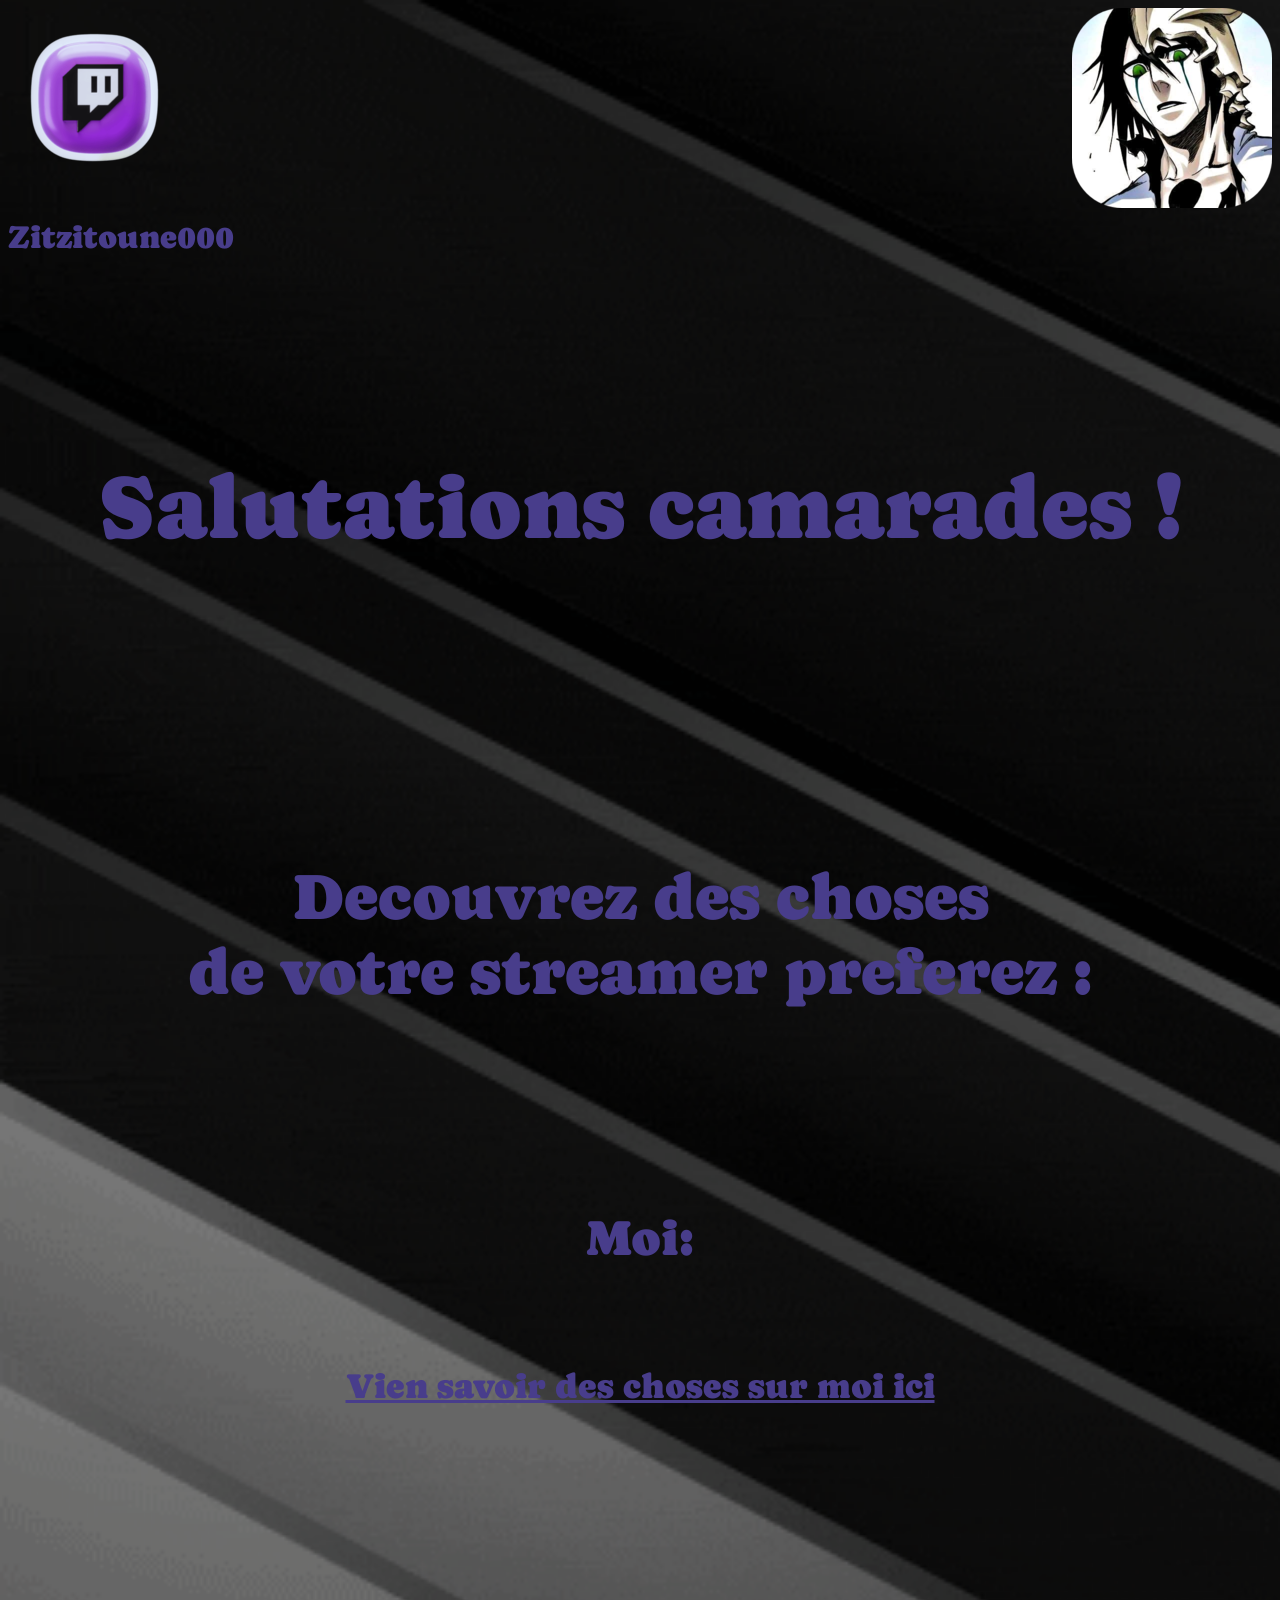
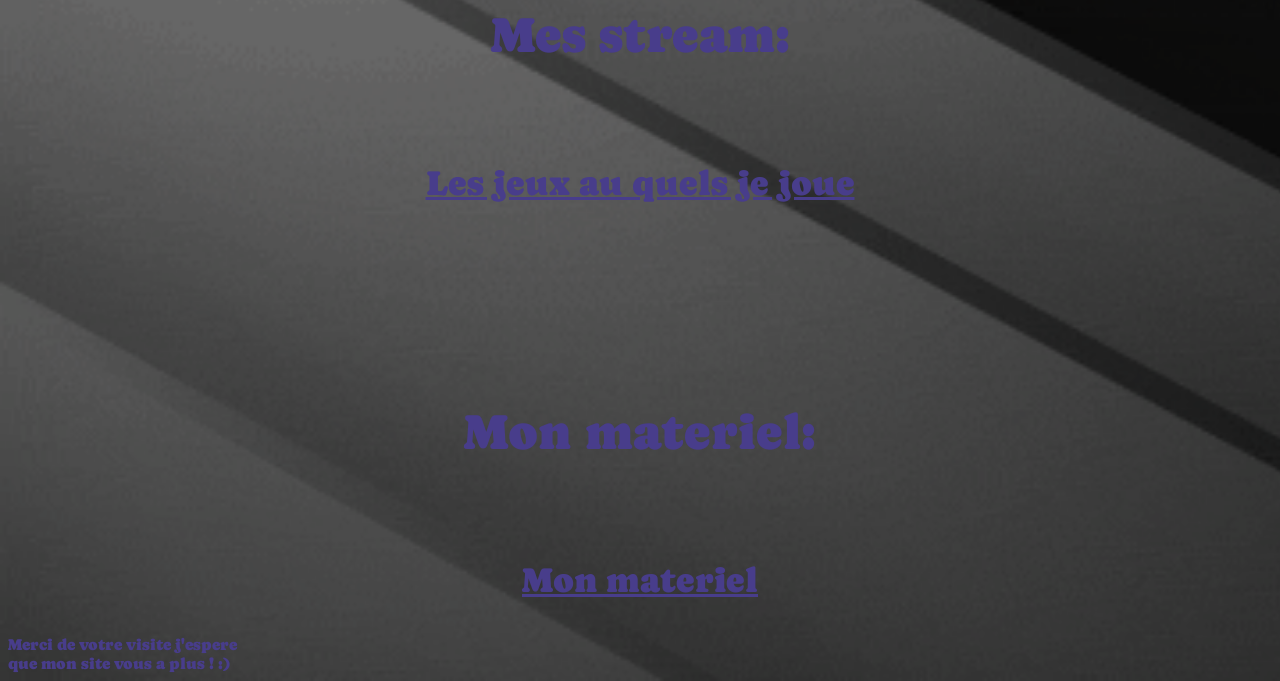
==== index.html @ d004d44b "Add files via upload" ====
<!DOCTYPE html>
<html>
    <head>
        <meta charset="UTF-8">
        <title>Presentation chaine Twitch Zitztoune000</title>
        <link rel="preconnect" href="https://fonts.googleapis.com">
        <link rel="preconnect" href="https://fonts.gstatic.com" crossorigin>
        <link href="https://fonts.googleapis.com/css2?family=Caprasimo&display=swap" rel="stylesheet">
        <link rel="stylesheet" href="style.css">
    </head>
    <body class="fond">
        <header>
          <div class="au-dessus">
            <img src="twitch.webp" alt="TWITCH LOGO"><img src="pp.webp" alt="PP DE ZITZITOUNE"  style="float: right;">
            </div>
            <div style="text-align: left;" ><h1 class="au-dessus"><p style="margin-bottom: 200px;">Zitzitoune000</p></h1>
            </div>
        </header>
        <div>
           <h1><p class="taille-grand" style="text-align: center;">Salutations camarades !</p></h1>
        </div>
        <div>
            <p class="streamer taille-moyen" >Decouvrez des choses<br>
            de votre streamer preferez :</p>
        </div>
        <div>
            <p class="big3">Moi:</p>
            <p class="lien"><a  href="Moi.html">Vien savoir des choses sur moi ici</a></p>
            <p class="big3">Mes stream:</p>
            <p class="lien"><a  href="mesjeux.html">Les jeux au quels je joue</a></p>
            <p class="big3">Mon materiel:</p>
            <p class="lien"><a  href="Mon equipment.html">Mon materiel</a></p>
        </div>
        <div>
            <footer>Merci de votre visite j'espere<br>
            que mon site vous a plus ! :) </footer>
        </div>
    </body>
</html>
---- style.css ----
*
{
    color: darkslateblue;
}
.fond,.oui
{
    background-color: blueviolet;
    background-image: url('../1/gif.gif');
    background-repeat: no-repeat;
    background-size: cover;

}
*{
  font-family: "Caprasimo", serif;
  font-weight: 400;
  font-style: normal;
}
.taille-grand
{
    font-size: 90px;
}
.taille-moyen
{
    font-size: 65px;
}
.streamer
{
    text-align: center;
    margin-top: 300px;

}
.big3
{
    text-align: center;
    margin-top: 200px;
    font-size: 50px;

}
.lien
{
    text-align: center;
    margin-top: 100px;
    font-size: 35px;
}
.aurevoir
{
    margin-top: 600px;
    text-align: right;
    font-size: 40px;
}
.titre-moi
{
    margin-top: -50px;
    font-size: 50px;
    text-align: center;
}
.presentation
{
    text-align: center;
    margin-top: 300px;
    font-size: 35px;
}
.top5
{
    font-size: 35px;
    margin-top: 60px;
    
}
.tableau
{
    text-align: center;
    font-size: 35px;
}
.global
{
    font-size: 40px;
    text-align: center;
    margin-top: 150px;
}

.fin
{
    margin-top: 100px;
    font-size: 40px;
    text-align: center;
}

.retour
{
    text-align: right;
    margin-top: 300px;
    font-size: 35px;
}
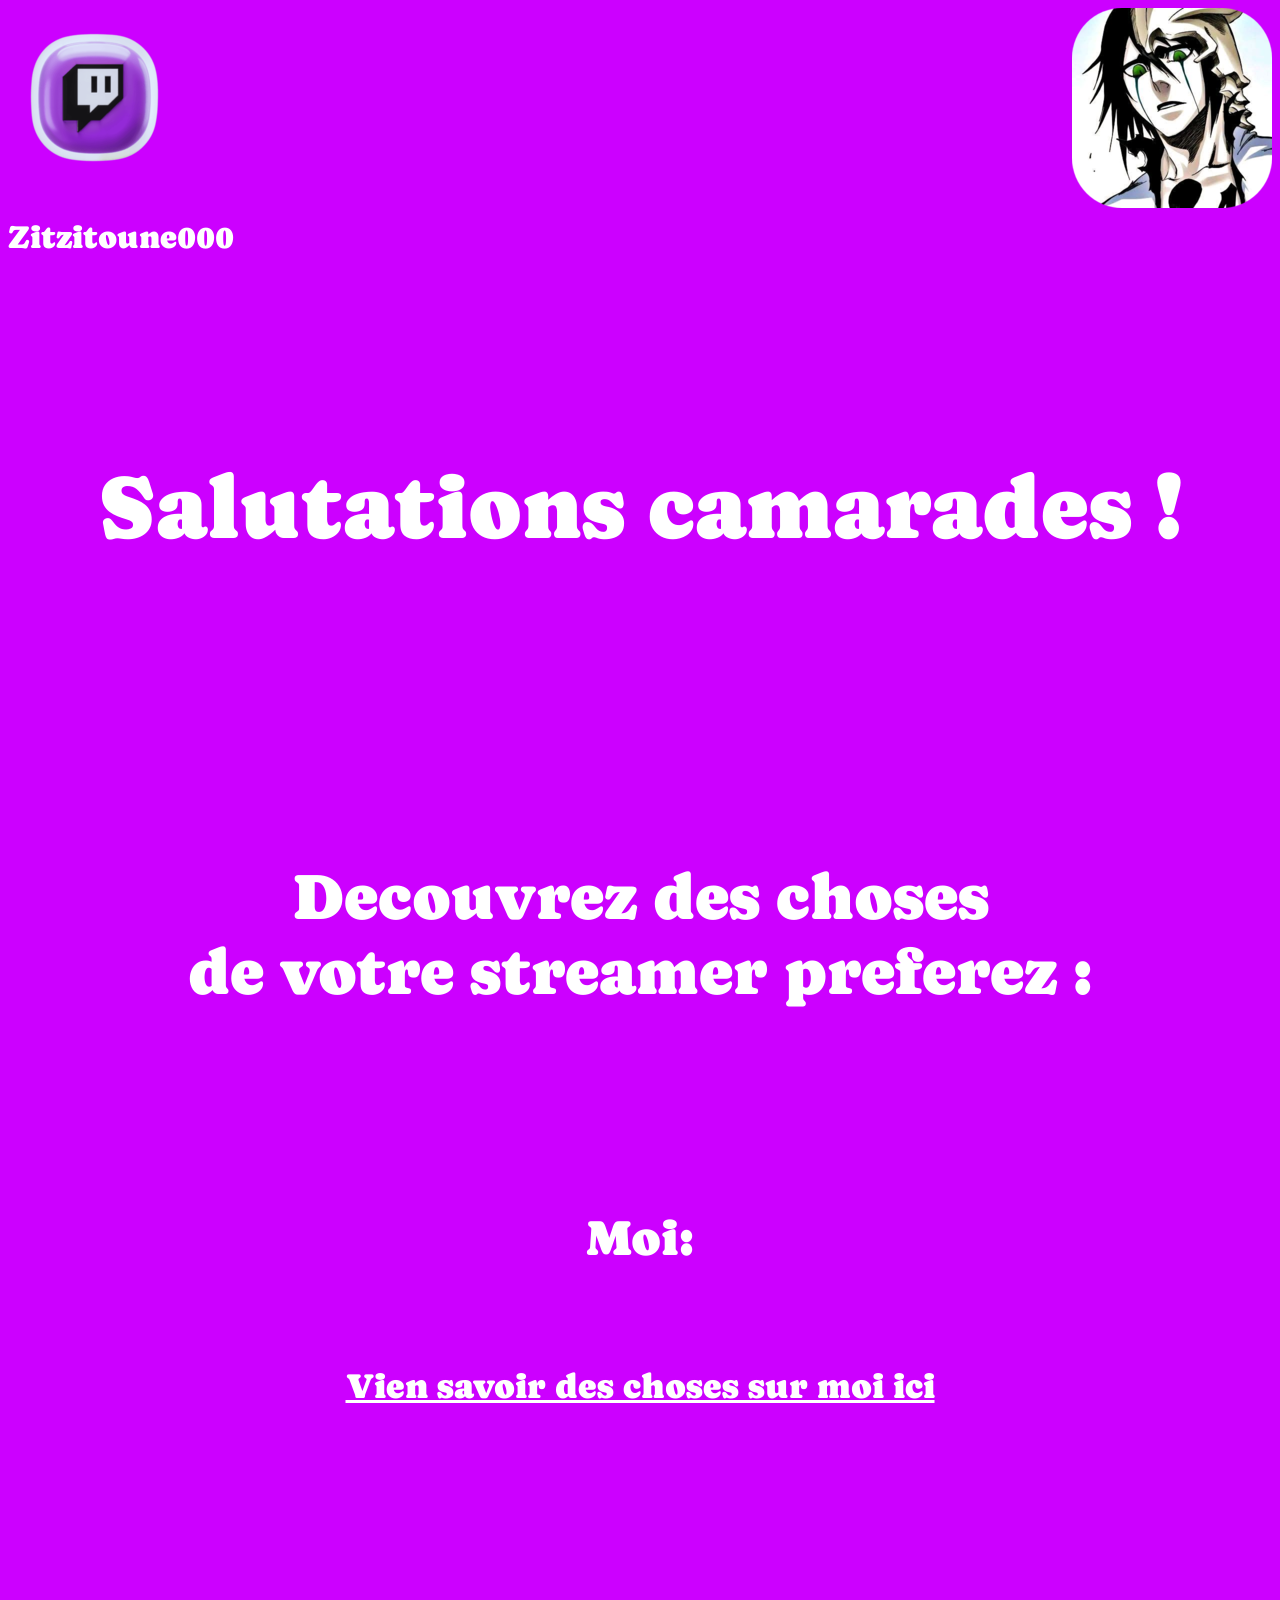
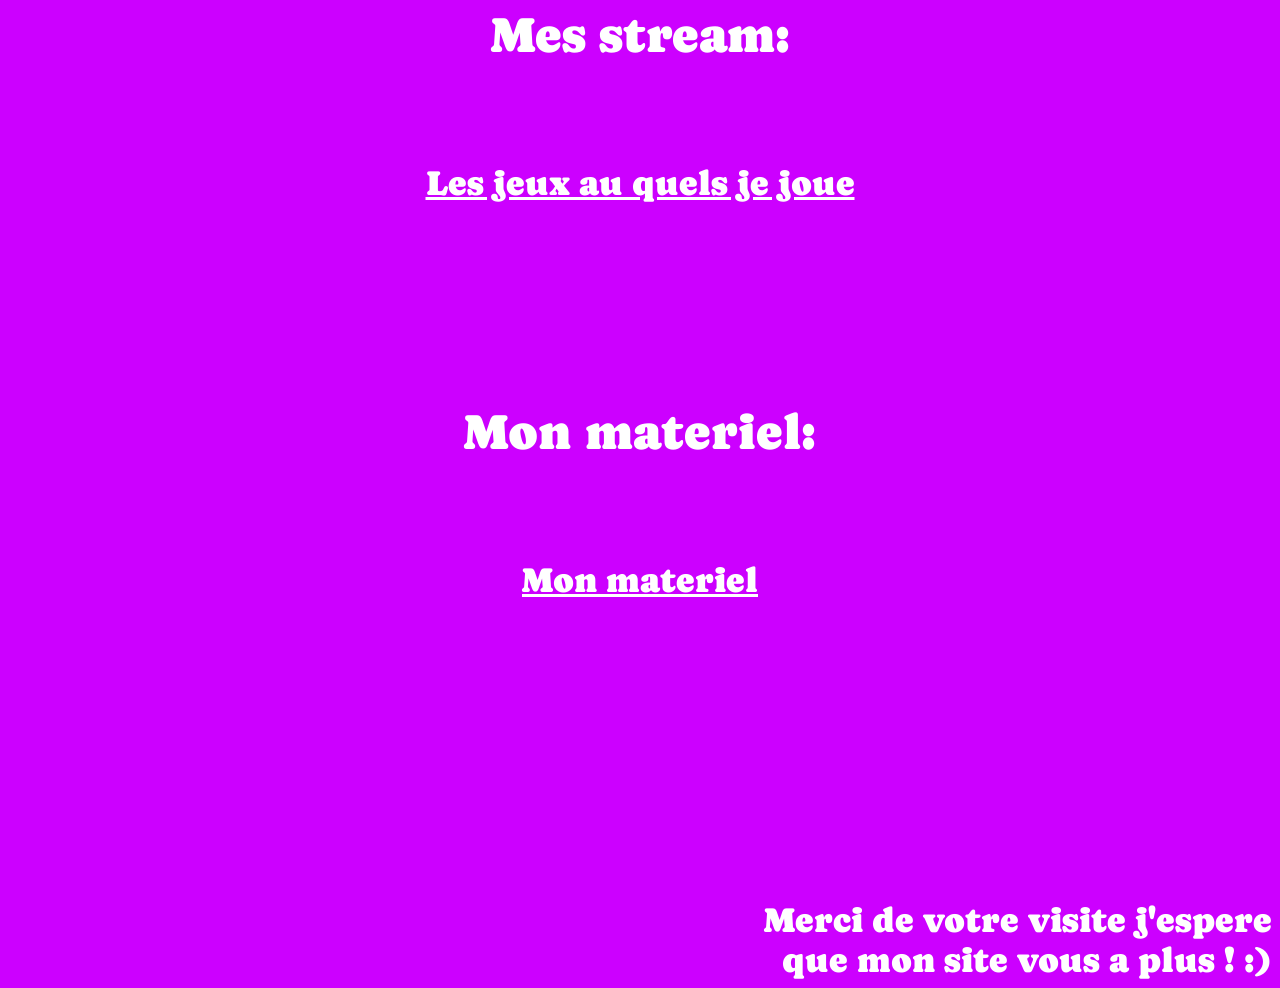
==== commit 14f8026e: "Add files via upload" ====
--- a/index.html
+++ b/index.html
@@ -32,7 +32,7 @@
             <p class="lien"><a  href="Mon equipment.html">Mon materiel</a></p>
         </div>
         <div>
-            <footer>Merci de votre visite j'espere<br>
+            <footer class="retour">Merci de votre visite j'espere<br>
             que mon site vous a plus ! :) </footer>
         </div>
     </body>
--- a/style.css
+++ b/style.css
@@ -1,11 +1,11 @@
 *
 {
-    color: darkslateblue;
+    color: white;
 }
 .fond,.oui
 {
-    background-color: blueviolet;
-    background-image: url('../1/gif.gif');
+    background-color: rgb(204, 0, 255);
+    background-image: url('../1/decord.jpg');
     background-repeat: no-repeat;
     background-size: cover;
 
@@ -76,6 +76,7 @@
     font-size: 40px;
     text-align: center;
     margin-top: 150px;
+    align-self: center;
 }
 
 .fin
@@ -90,4 +91,12 @@
     text-align: right;
     margin-top: 300px;
     font-size: 35px;
+}
+
+.main-table
+{
+    text-align: center;
+    margin-left: auto;
+    margin-right: auto;
+
 }
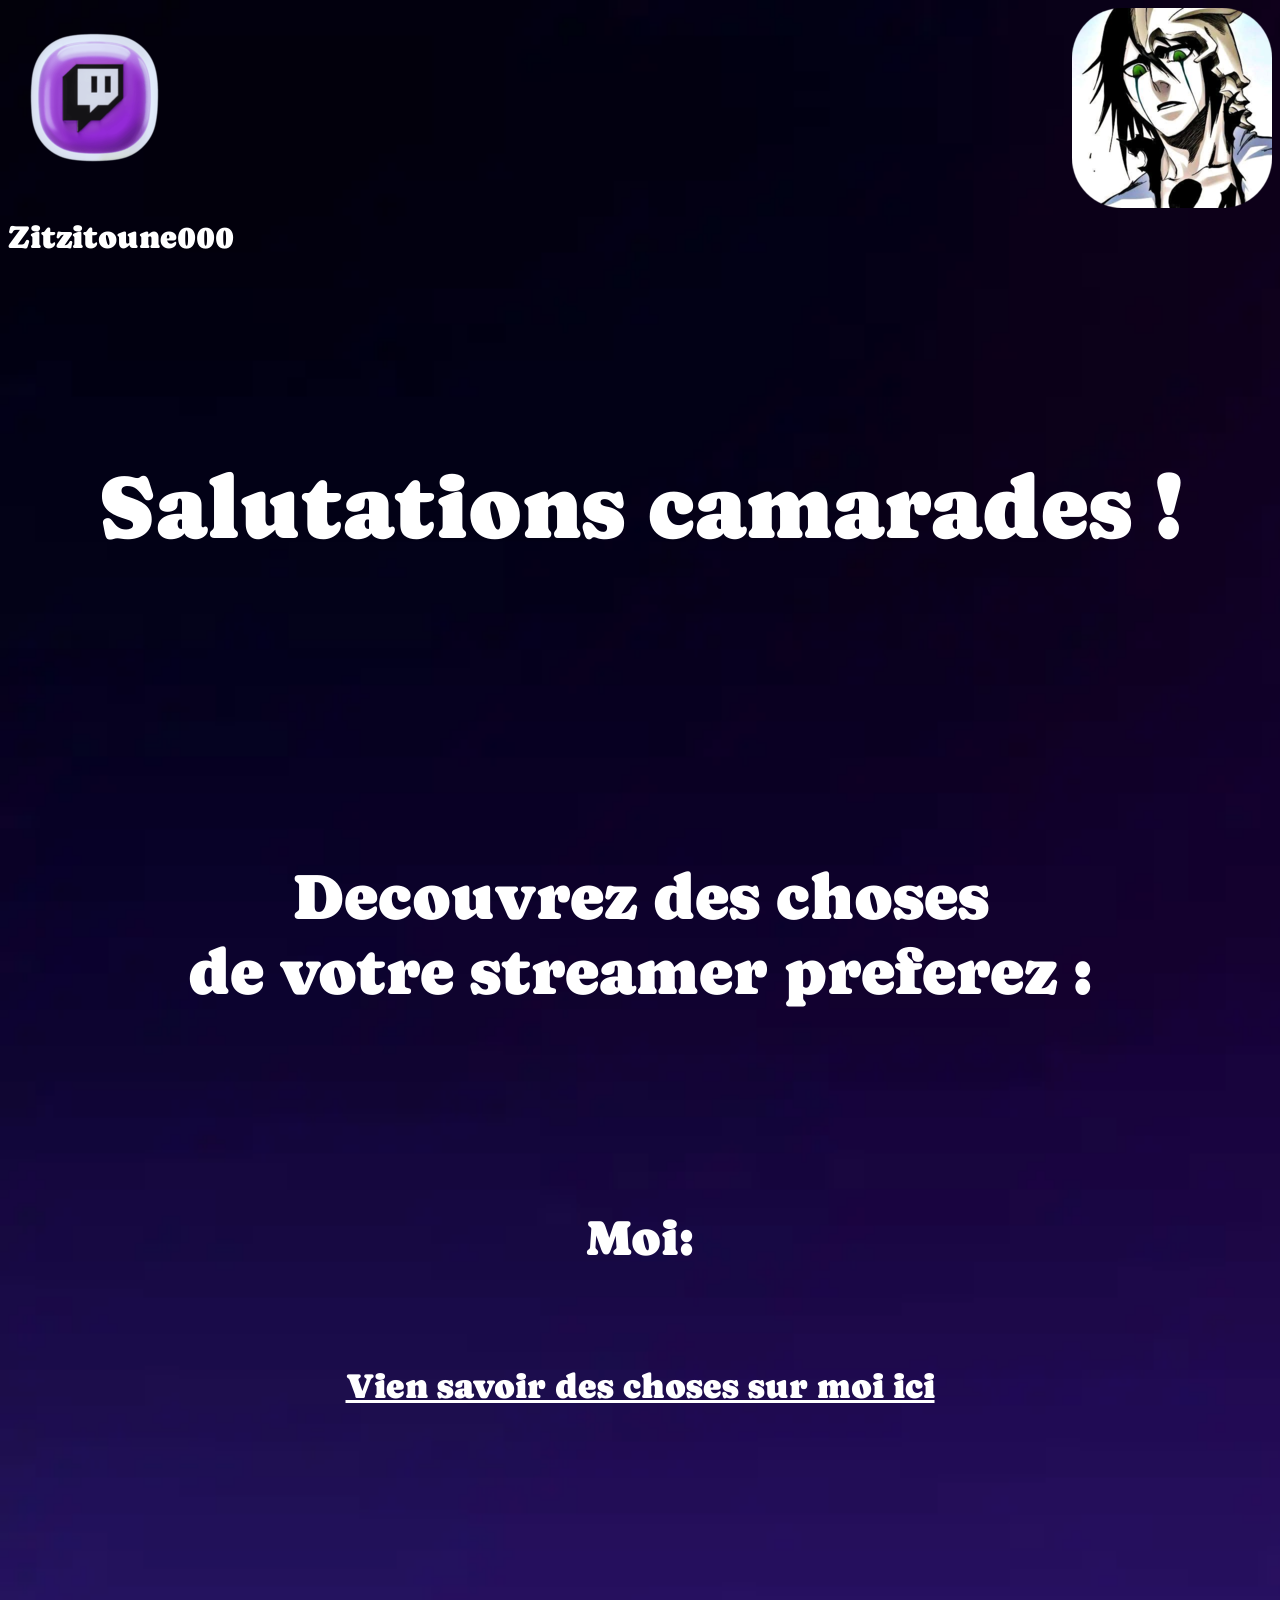
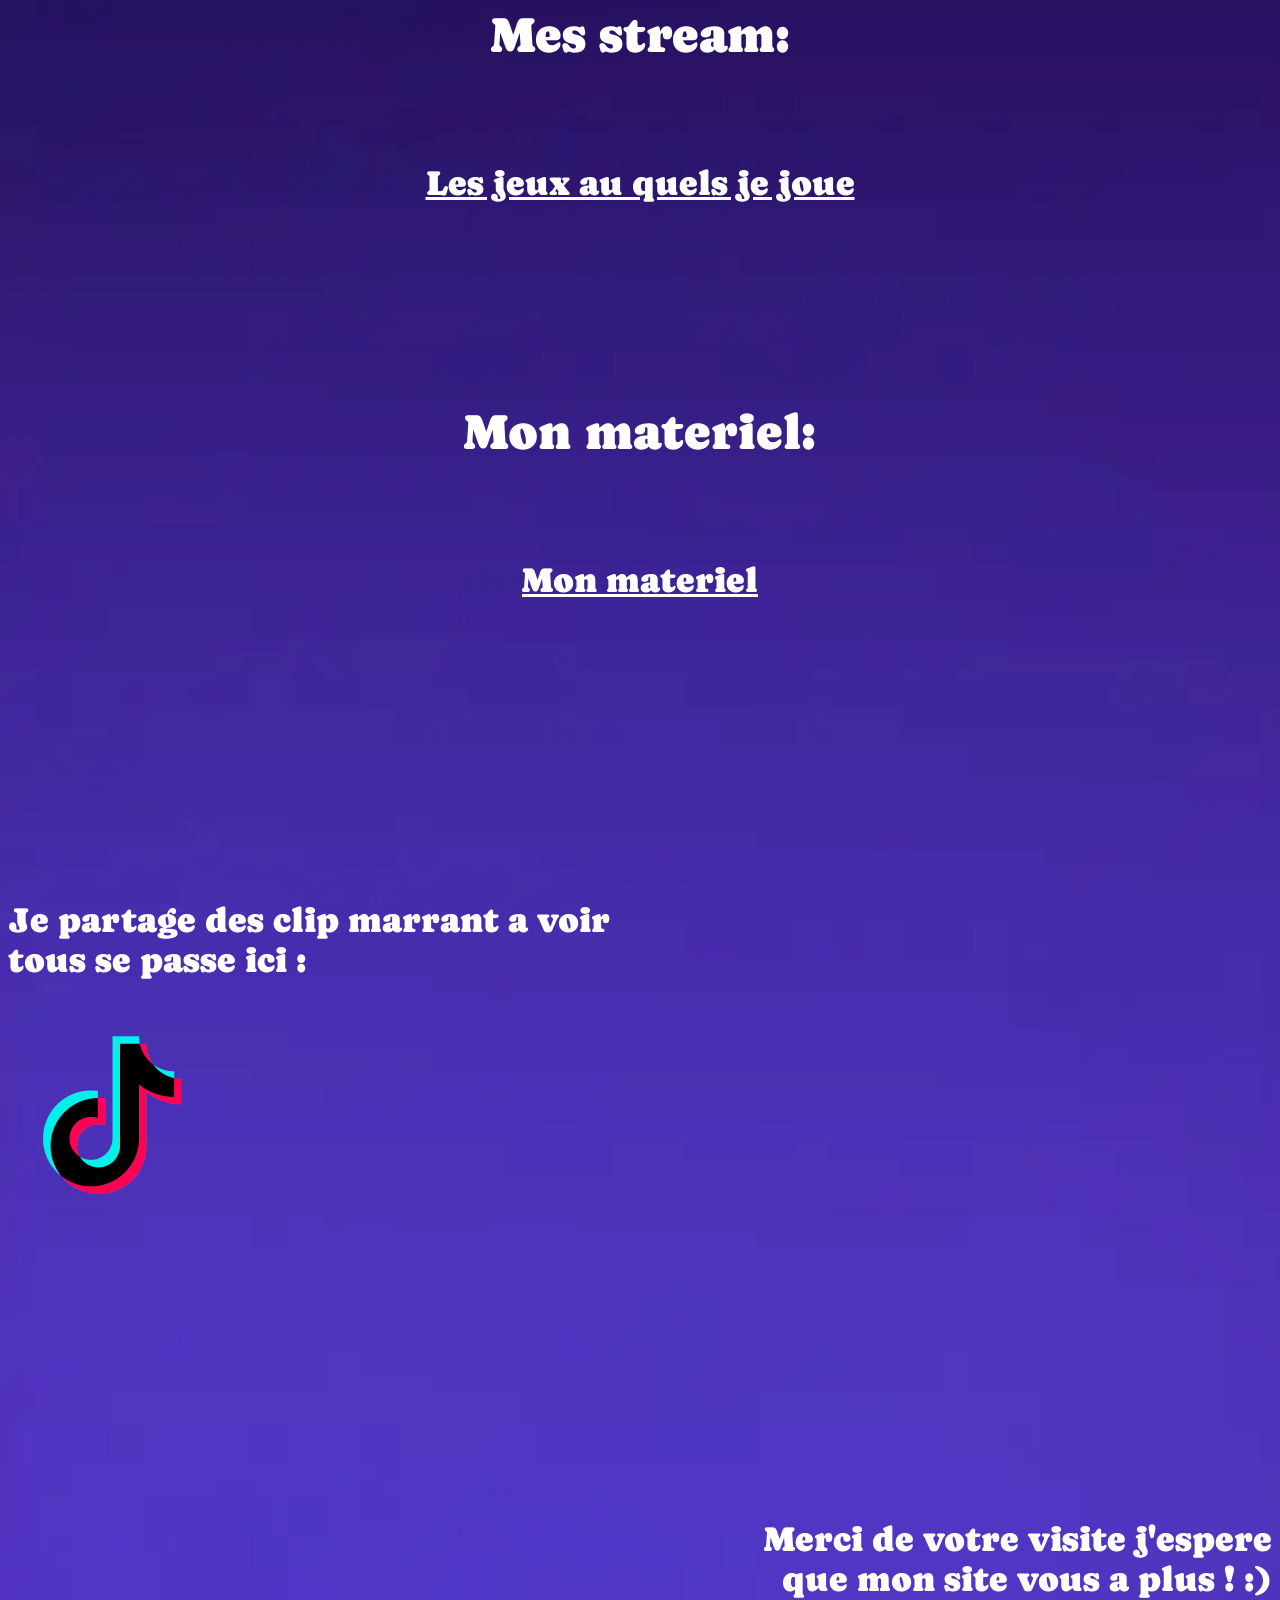
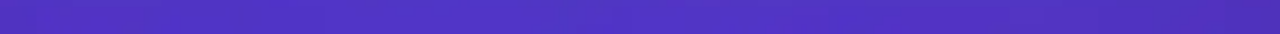
==== commit 8877a726: "Add files via upload" ====
--- a/index.html
+++ b/index.html
@@ -32,8 +32,11 @@
             <p class="lien"><a  href="Mon equipment.html">Mon materiel</a></p>
         </div>
         <div>
-            <footer class="retour">Merci de votre visite j'espere<br>
-            que mon site vous a plus ! :) </footer>
+            <footer><p class="retour1">Je partage des clip marrant a voir<br>
+                tous se passe ici :</p>
+                <a href="https://www.tiktok.com/@zitzitoune000"><img src="logo-tiktok.webp" alt="tiktoklogo"> </a>
+                <p class="retour">Merci de votre visite j'espere<br>
+            que mon site vous a plus ! :)</p> </footer>
         </div>
     </body>
 </html>
--- a/style.css
+++ b/style.css
@@ -5,7 +5,7 @@
 .fond,.oui
 {
     background-color: rgb(204, 0, 255);
-    background-image: url('../1/decord.jpg');
+    background-image: url('../1/decord.webp');
     background-repeat: no-repeat;
     background-size: cover;
 
@@ -99,4 +99,10 @@
     margin-left: auto;
     margin-right: auto;
 
+}
+.retour1
+{
+    text-align: left;
+    margin-top: 300px;
+    font-size: 35px;
 }
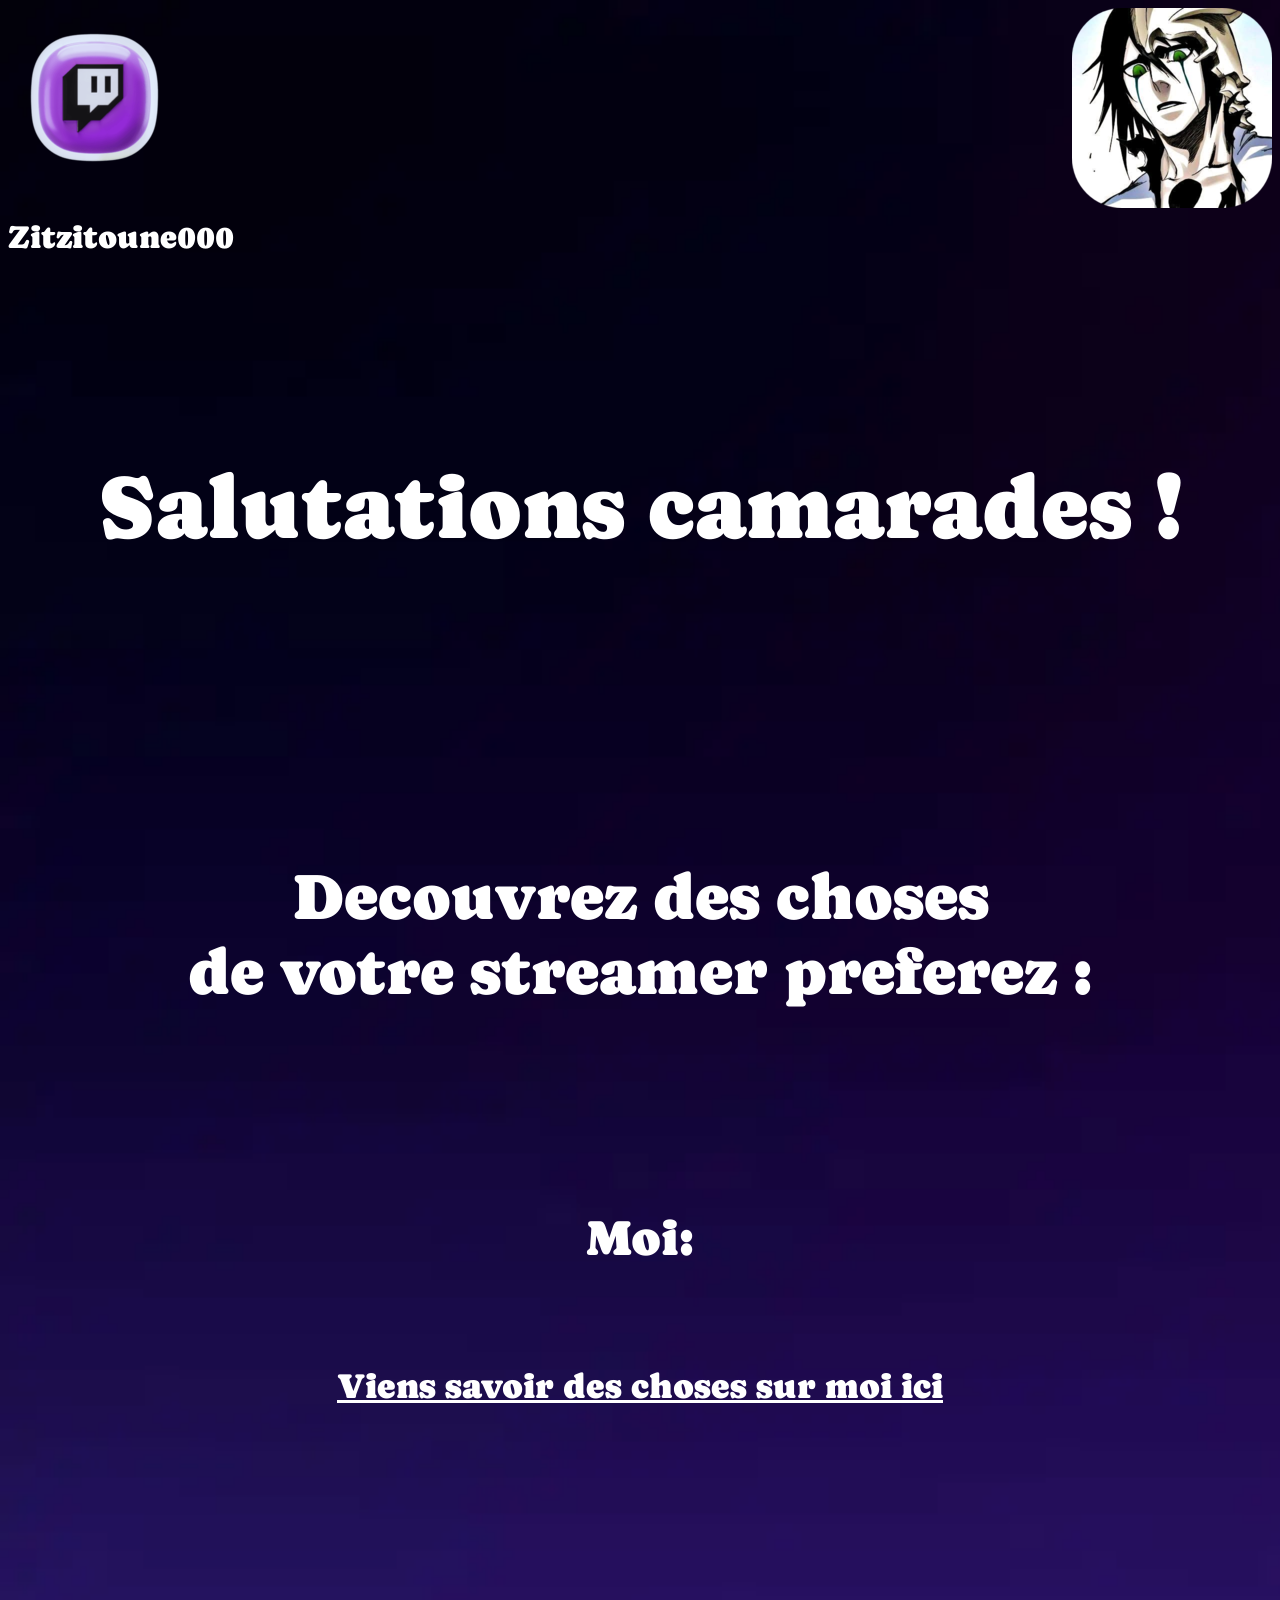
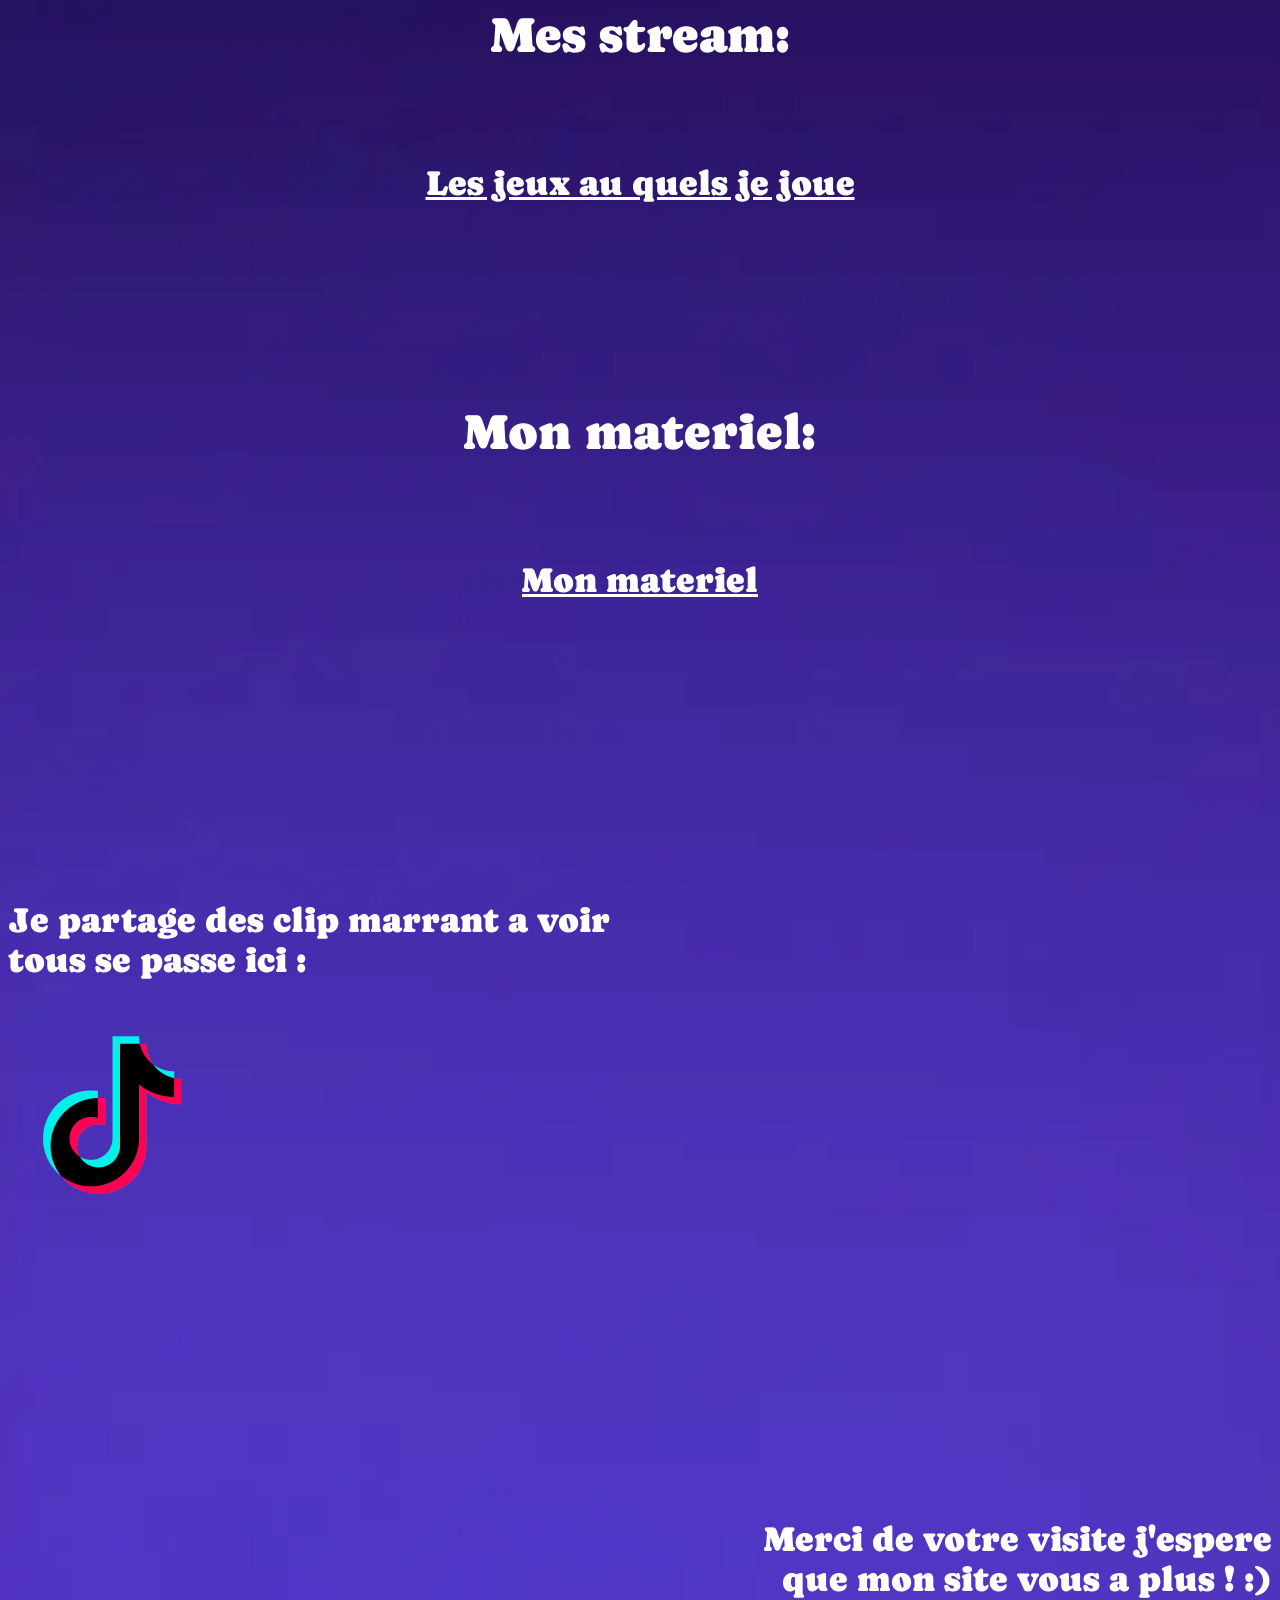
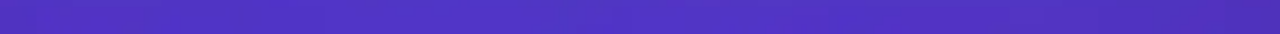
==== commit df38f190: "Add files via upload" ====
--- a/index.html
+++ b/index.html
@@ -1,5 +1,5 @@
 <!DOCTYPE html>
-<html>
+<html  class="fond">
     <head>
         <meta charset="UTF-8">
         <title>Presentation chaine Twitch Zitztoune000</title>
@@ -8,12 +8,12 @@
         <link href="https://fonts.googleapis.com/css2?family=Caprasimo&display=swap" rel="stylesheet">
         <link rel="stylesheet" href="style.css">
     </head>
-    <body class="fond">
+    <body>
         <header>
-          <div class="au-dessus">
-            <img src="twitch.webp" alt="TWITCH LOGO"><img src="pp.webp" alt="PP DE ZITZITOUNE"  style="float: right;">
+          <div>
+            <a href="https://www.twitch.tv/zitzitoune000"><img src="twitch.webp" alt="TWITCH LOGO"></a><img src="pp.webp" alt="PP DE ZITZITOUNE"  style="float: right;">
             </div>
-            <div style="text-align: left;" ><h1 class="au-dessus"><p style="margin-bottom: 200px;">Zitzitoune000</p></h1>
+            <div style="text-align: left;" ><h1><p style="margin-bottom: 200px;">Zitzitoune000</p></h1>
             </div>
         </header>
         <div>
@@ -25,7 +25,7 @@
         </div>
         <div>
             <p class="big3">Moi:</p>
-            <p class="lien"><a  href="Moi.html">Vien savoir des choses sur moi ici</a></p>
+            <p class="lien"><a  href="Moi.html">Viens savoir des choses sur moi ici</a></p>
             <p class="big3">Mes stream:</p>
             <p class="lien"><a  href="mesjeux.html">Les jeux au quels je joue</a></p>
             <p class="big3">Mon materiel:</p>
--- a/style.css
+++ b/style.css
@@ -5,7 +5,7 @@
 .fond,.oui
 {
     background-color: rgb(204, 0, 255);
-    background-image: url('../1/decord.webp');
+    background-image: url('fond.webp');
     background-repeat: no-repeat;
     background-size: cover;
 
@@ -105,4 +105,74 @@
     text-align: left;
     margin-top: 300px;
     font-size: 35px;
+}
+
+.titre-jeux
+{
+    margin-top: 200px;
+    margin-right: auto;
+    margin-left: auto;
+    text-align: center;
+    font-size: 35px;
+    
+}
+.classement
+{
+    margin-top: 250px;
+}
+.jeuxcrame
+{
+    margin-left: auto;
+    margin-right: auto;
+}
+.heurestream
+{
+    font-size: 60px;
+   
+}
+.heurestream1
+{
+ margin-bottom: 700px;
+ margin-top: 250px;
+}
+.heurestream2
+{
+    font-size: 40px;
+}
+.conclusion
+{
+    margin-top: 200px;
+    margin-bottom: 200px;
+    font-size: 45px;
+    margin-left: auto;
+    margin-right: auto;
+    text-align: center;
+}
+.titre-matos
+{
+    margin-top: 600px;
+    text-align: center;
+    font-size: 60px;
+    margin-bottom: 400px;
+}
+.matos
+{
+    text-align: center;
+    font-size: 55px;
+    margin-left: 140px;
+    margin-right: 140px;
+    margin-bottom: 400px;
+}
+.li
+{
+    text-align: center;
+}
+.ul
+{
+    margin-bottom: 100px;
+}
+.li-top
+{
+    text-align: center;
+    margin-top: 100px;
 }
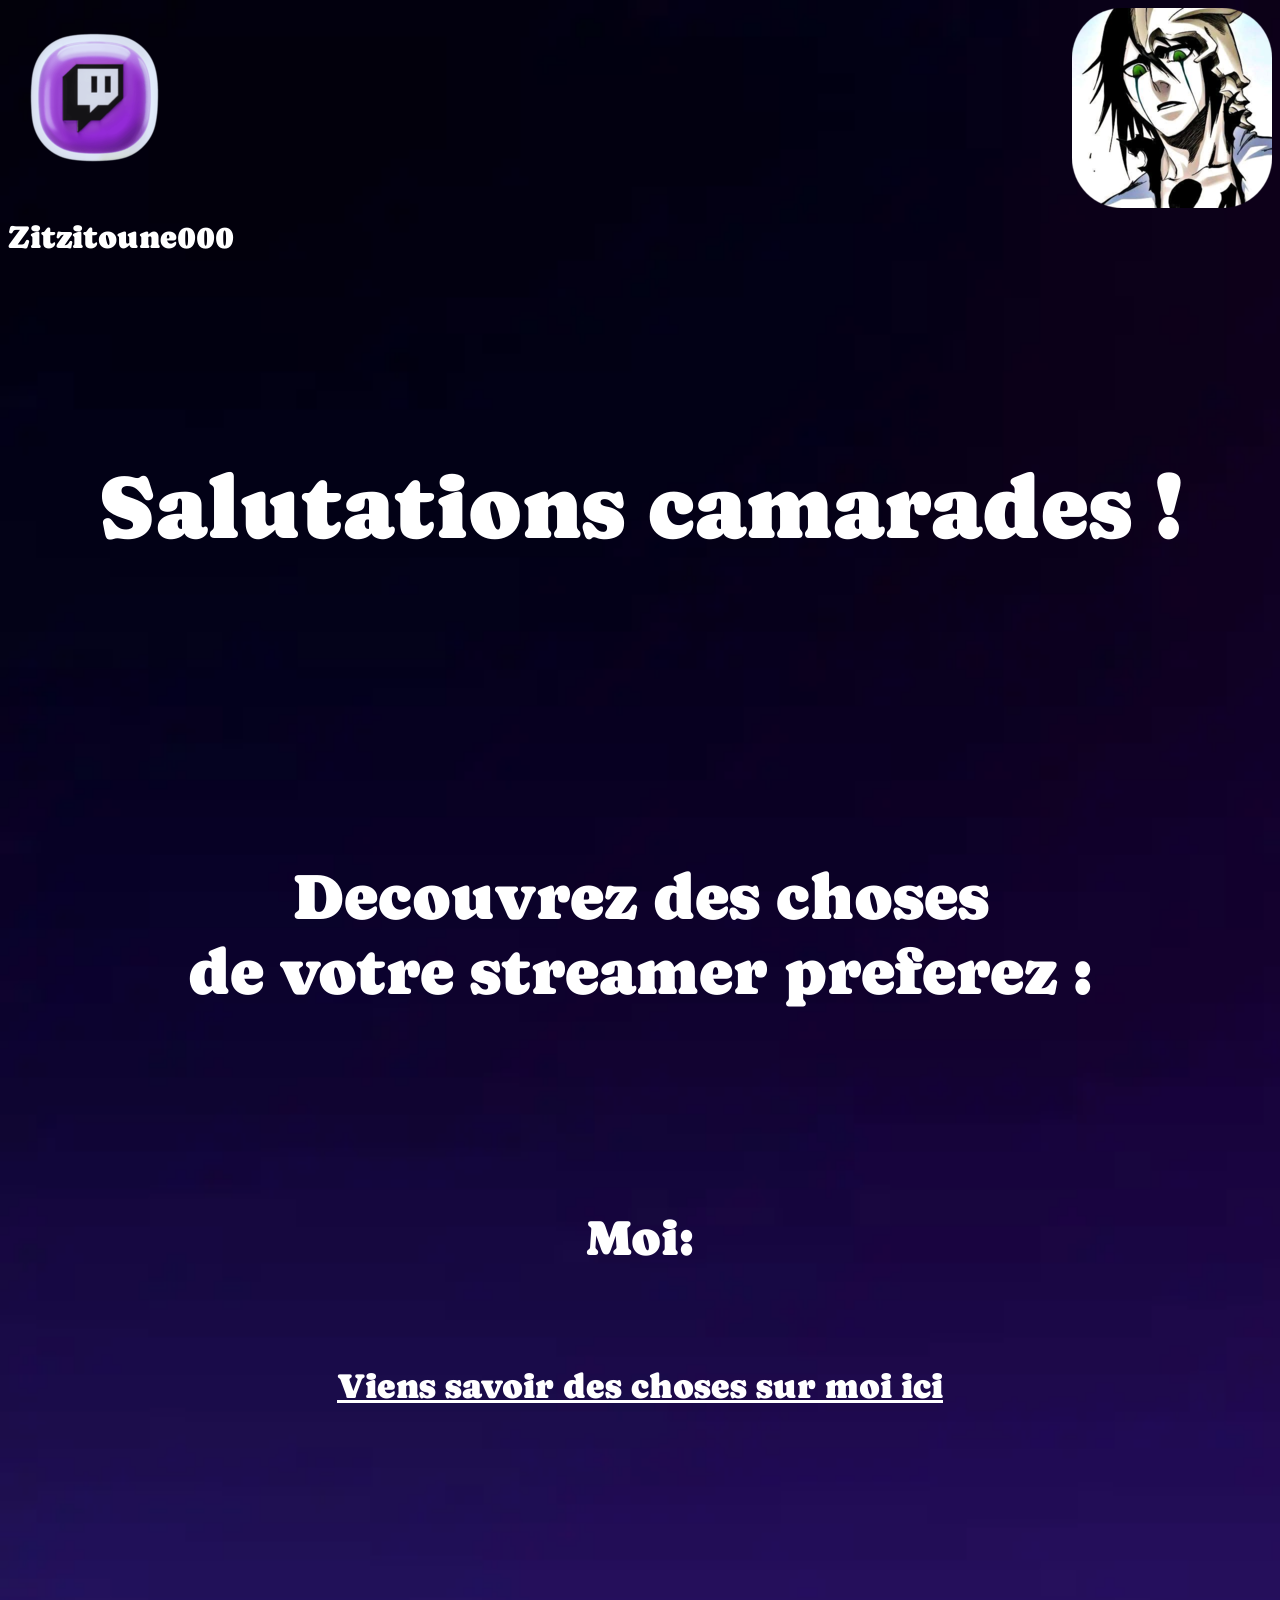
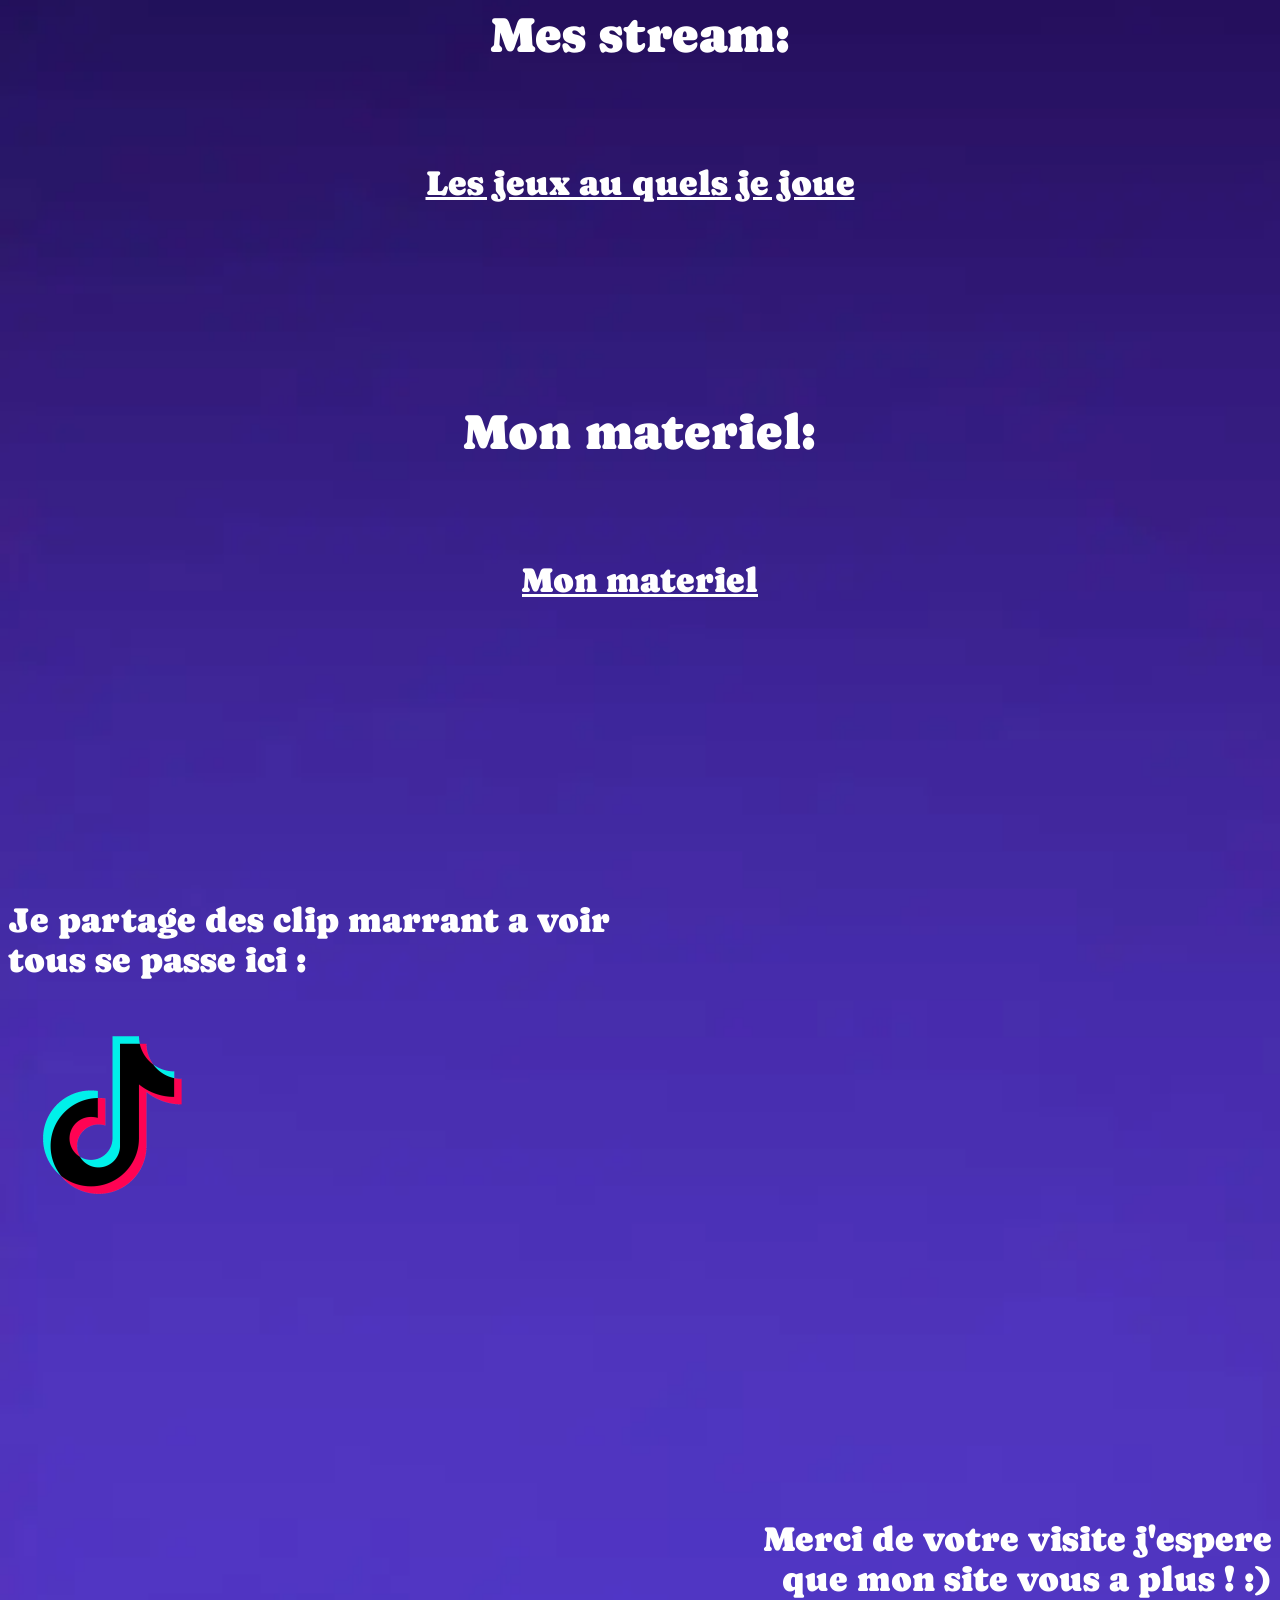
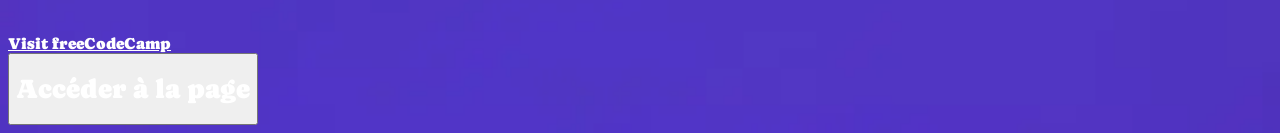
==== commit 28733998: "Add files via upload" ====
--- a/index.html
+++ b/index.html
@@ -13,11 +13,11 @@
           <div>
             <a href="https://www.twitch.tv/zitzitoune000"><img src="twitch.webp" alt="TWITCH LOGO"></a><img src="pp.webp" alt="PP DE ZITZITOUNE"  style="float: right;">
             </div>
-            <div style="text-align: left;" ><h1><p style="margin-bottom: 200px;">Zitzitoune000</p></h1>
+            <div style="text-align: left;" ><h1 class="interaction"><p style="margin-bottom: 200px;">Zitzitoune000</p></h1>
             </div>
         </header>
         <div>
-           <h1><p class="taille-grand" style="text-align: center;">Salutations camarades !</p></h1>
+           <h1 class="interaction"><p class="taille-grand" style="text-align: center;">Salutations camarades !</p></h1>
         </div>
         <div>
             <p class="streamer taille-moyen" >Decouvrez des choses<br>
@@ -37,6 +37,21 @@
                 <a href="https://www.tiktok.com/@zitzitoune000"><img src="logo-tiktok.webp" alt="tiktoklogo"> </a>
                 <p class="retour">Merci de votre visite j'espere<br>
             que mon site vous a plus ! :)</p> </footer>
+            <a href="https://freecodecamp.org" target="_active">Visit freeCodeCamp</a>
         </div>
+        <button onclick="demanderMotDePasse()">
+  <h1>Accéder à la page</h1>
+        </button>
+        <script>
+function demanderMotDePasse() {
+  const motDePasse = prompt("Entrez le mot de passe :");
+
+  if (motDePasse === "1234") {
+    window.location.href = "mesjeux.html";
+  } else if (motDePasse !== null) {
+    alert("Mot de passe incorrect !");
+  }
+}
+</script>
     </body>
 </html>
--- a/style.css
+++ b/style.css
@@ -175,4 +175,16 @@
 {
     text-align: center;
     margin-top: 100px;
-}+}
+.interaction
+{
+    transition: 2s;
+}
+.interaction:hover{
+    scale: 1.3;
+    
+}
+.boxx
+{
+    display: block;
+}
